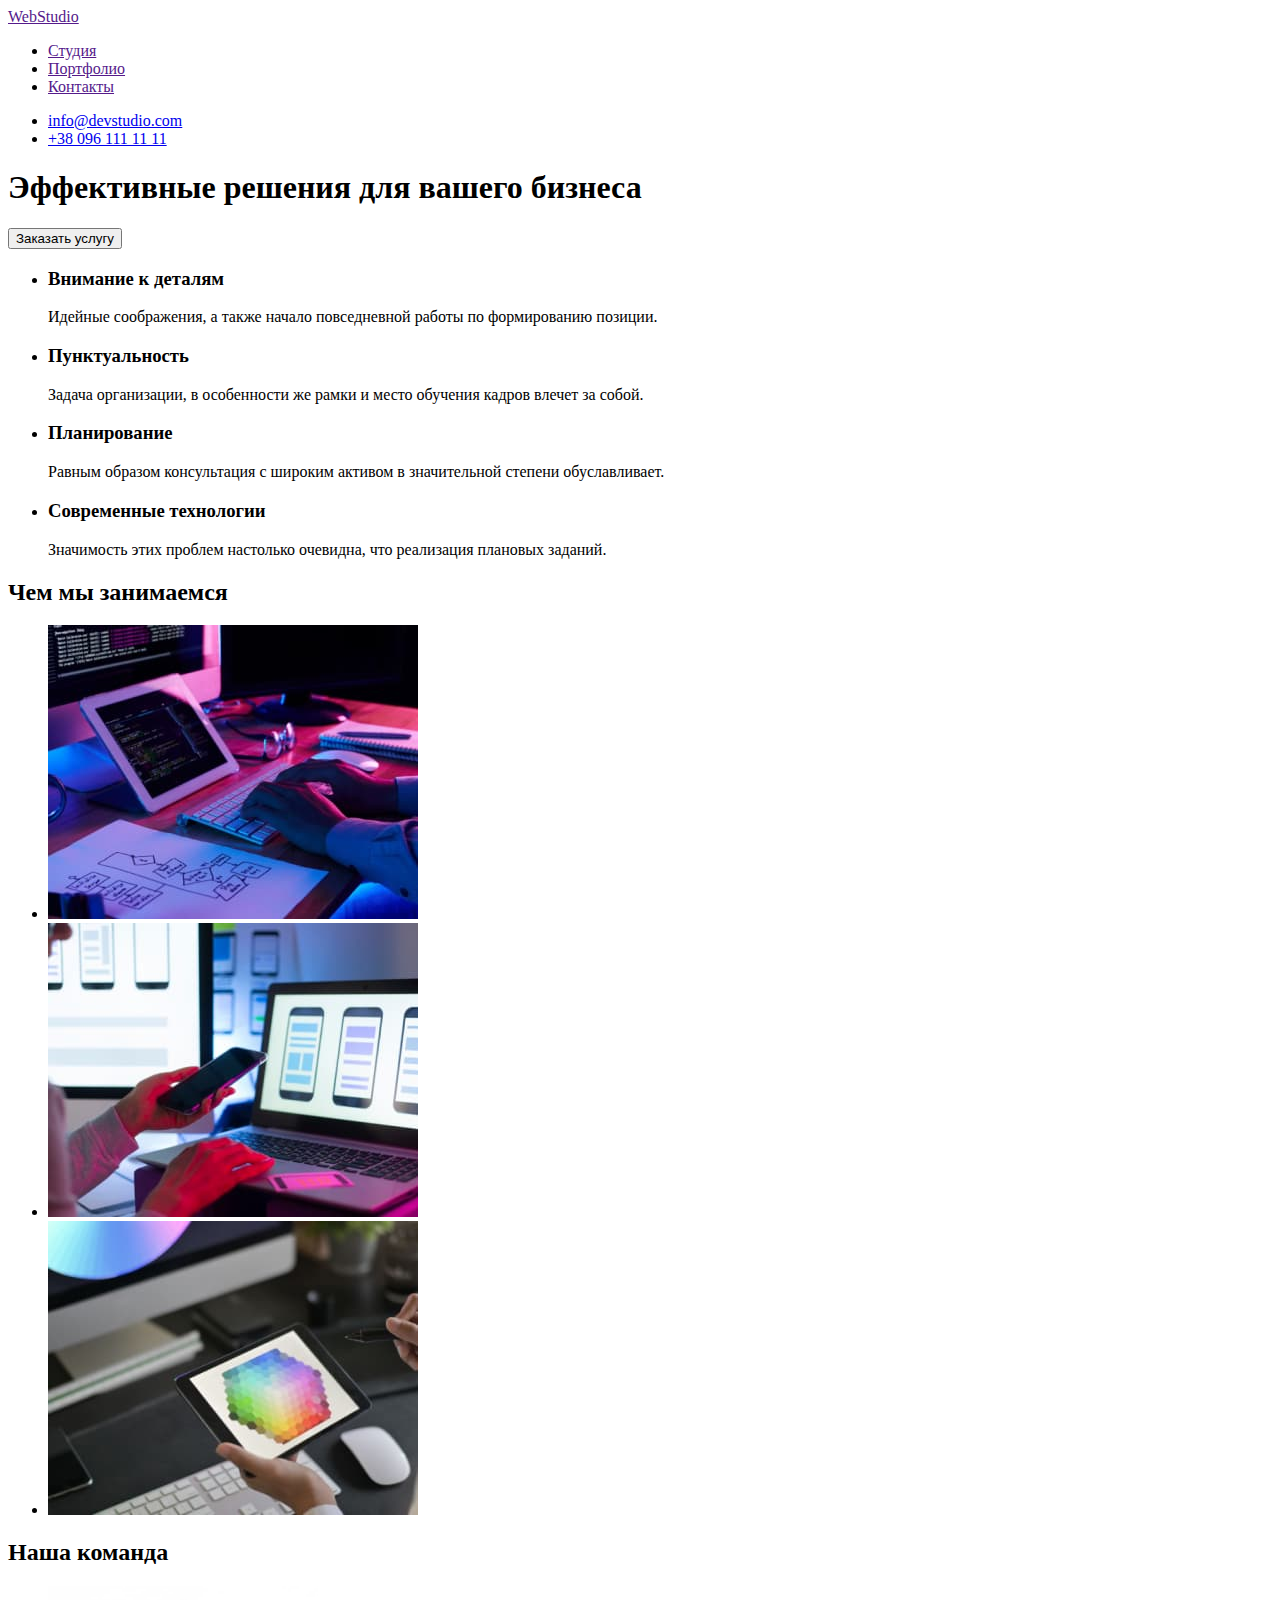
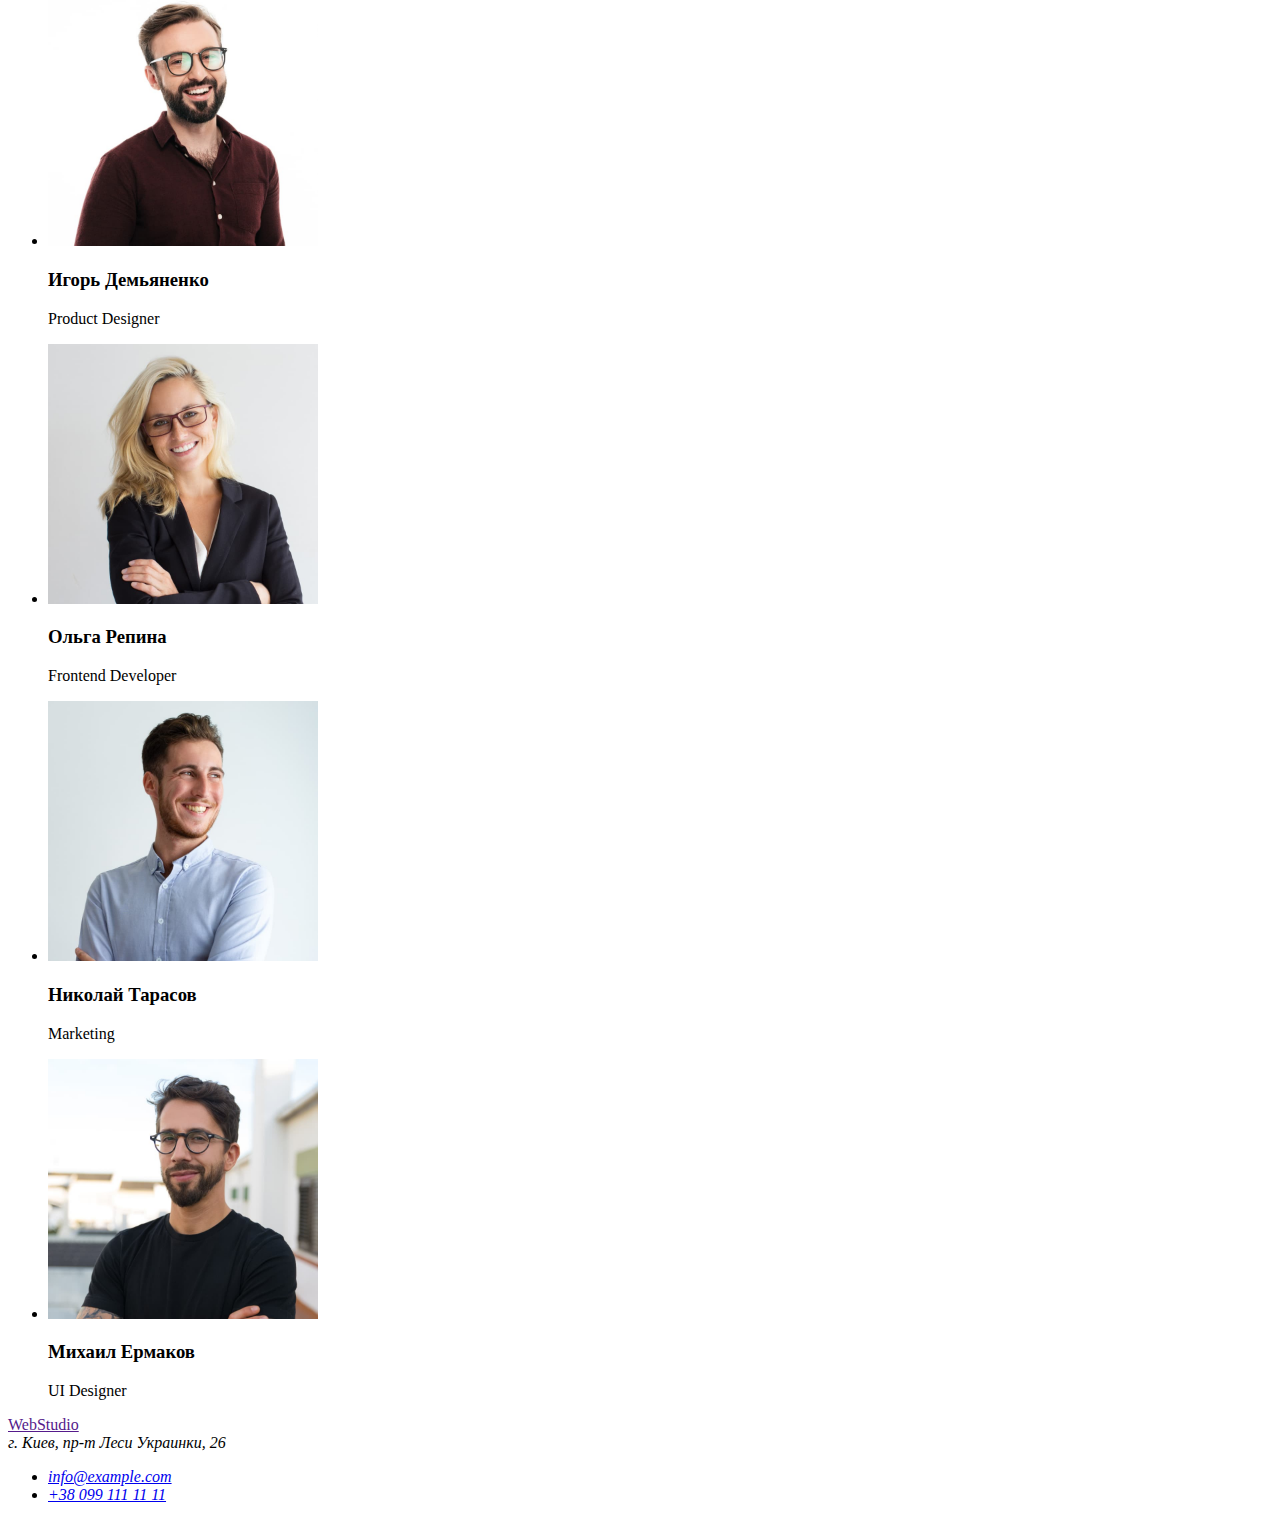
==== index.html @ b6659e94 "Initial commit" ====
<!DOCTYPE html>
<html lang="ru">
  <head>
    <meta charset="UTF-8" />
    <meta http-equiv="X-UA-Compatible" content="IE=edge" />
    <meta name="viewport" content="width=device-width, initial-scale=1.0" />
    <title>Студия</title>
  </head>
  <body>
    <header>
      <nav>
        <a href="">WebStudio</a>
        <ul>
          <li><a href="">Студия</a></li>
          <li><a href="">Портфолио</a></li>
          <li><a href="">Контакты</a></li>
        </ul>
      </nav>
      <ul>
        <li><a href="mailto:info@devstudio.com">info@devstudio.com</a></li>
        <li><a href="tel:+380961111111">+38 096 111 11 11</a></li>
      </ul>
    </header>
    <main>
      <section>
        <h1>Эффективные решения для вашего бизнеса</h1>
        <button type="button">Заказать услугу</button>
      </section>
      <section>
        <h2 hidden>Наши фичи</h2>
        <ul>
          <li>
            <h3>Внимание к деталям</h3>
            <p>Идейные соображения, а также начало повседневной работы по формированию позиции.</p>
          </li>
          <li>
            <h3>Пунктуальность</h3>
            <p>
              Задача организации, в особенности же рамки и место обучения кадров влечет за собой.
            </p>
          </li>
          <li>
            <h3>Планирование</h3>
            <p>
              Равным образом консультация с широким активом в значительной степени обуславливает.
            </p>
          </li>
          <li>
            <h3>Современные технологии</h3>
            <p>Значимость этих проблем настолько очевидна, что реализация плановых заданий.</p>
          </li>
        </ul>
      </section>
      <section>
        <h2>Чем мы занимаемся</h2>
        <ul>
          <li><img src="./images/img-1.jpg" alt="Рабочее место" width="370" height="294" /></li>
          <li>
            <img src="./images/img-2.jpg" alt="Домашнее рабочее место" width="370" height="294" />
          </li>
          <li>
            <img src="./images/img-3.jpg" alt="Удаленное рабочее место" width="370" height="294" />
          </li>
        </ul>
      </section>
      <section>
        <h2>Наша команда</h2>
        <ul>
          <li>
            <img src="./images/img-4.jpg" alt="Фото Игоря" width="270" height="260" />
            <h3>Игорь Демьяненко</h3>
            <p>Product Designer</p>
          </li>
          <li>
            <img src="./images/img-5.jpg" alt="Фото Ольги" width="270" height="260" />
            <h3>Ольга Репина</h3>
            <p>Frontend Developer</p>
          </li>
          <li>
            <img src="./images/img-6.jpg" alt="Фото Николая" width="270" height="260" />
            <h3>Николай Тарасов</h3>
            <p>Marketing</p>
          </li>
          <li>
            <img src="./images/img-7.jpg" alt="Фото Михаила" width="270" height="260" />
            <h3>Михаил Ермаков</h3>
            <p>UI Designer</p>
          </li>
        </ul>
      </section>
    </main>
    <footer>
      <a href="">WebStudio</a>
      <address>
        г. Киев, пр-т Леси Украинки, 26
        <ul>
          <li><a href="mailto:info@example.com">info@example.com</a></li>
          <li><a href="tel:+380991111111">+38 099 111 11 11</a></li>
        </ul>
      </address>
    </footer>
  </body>
</html>
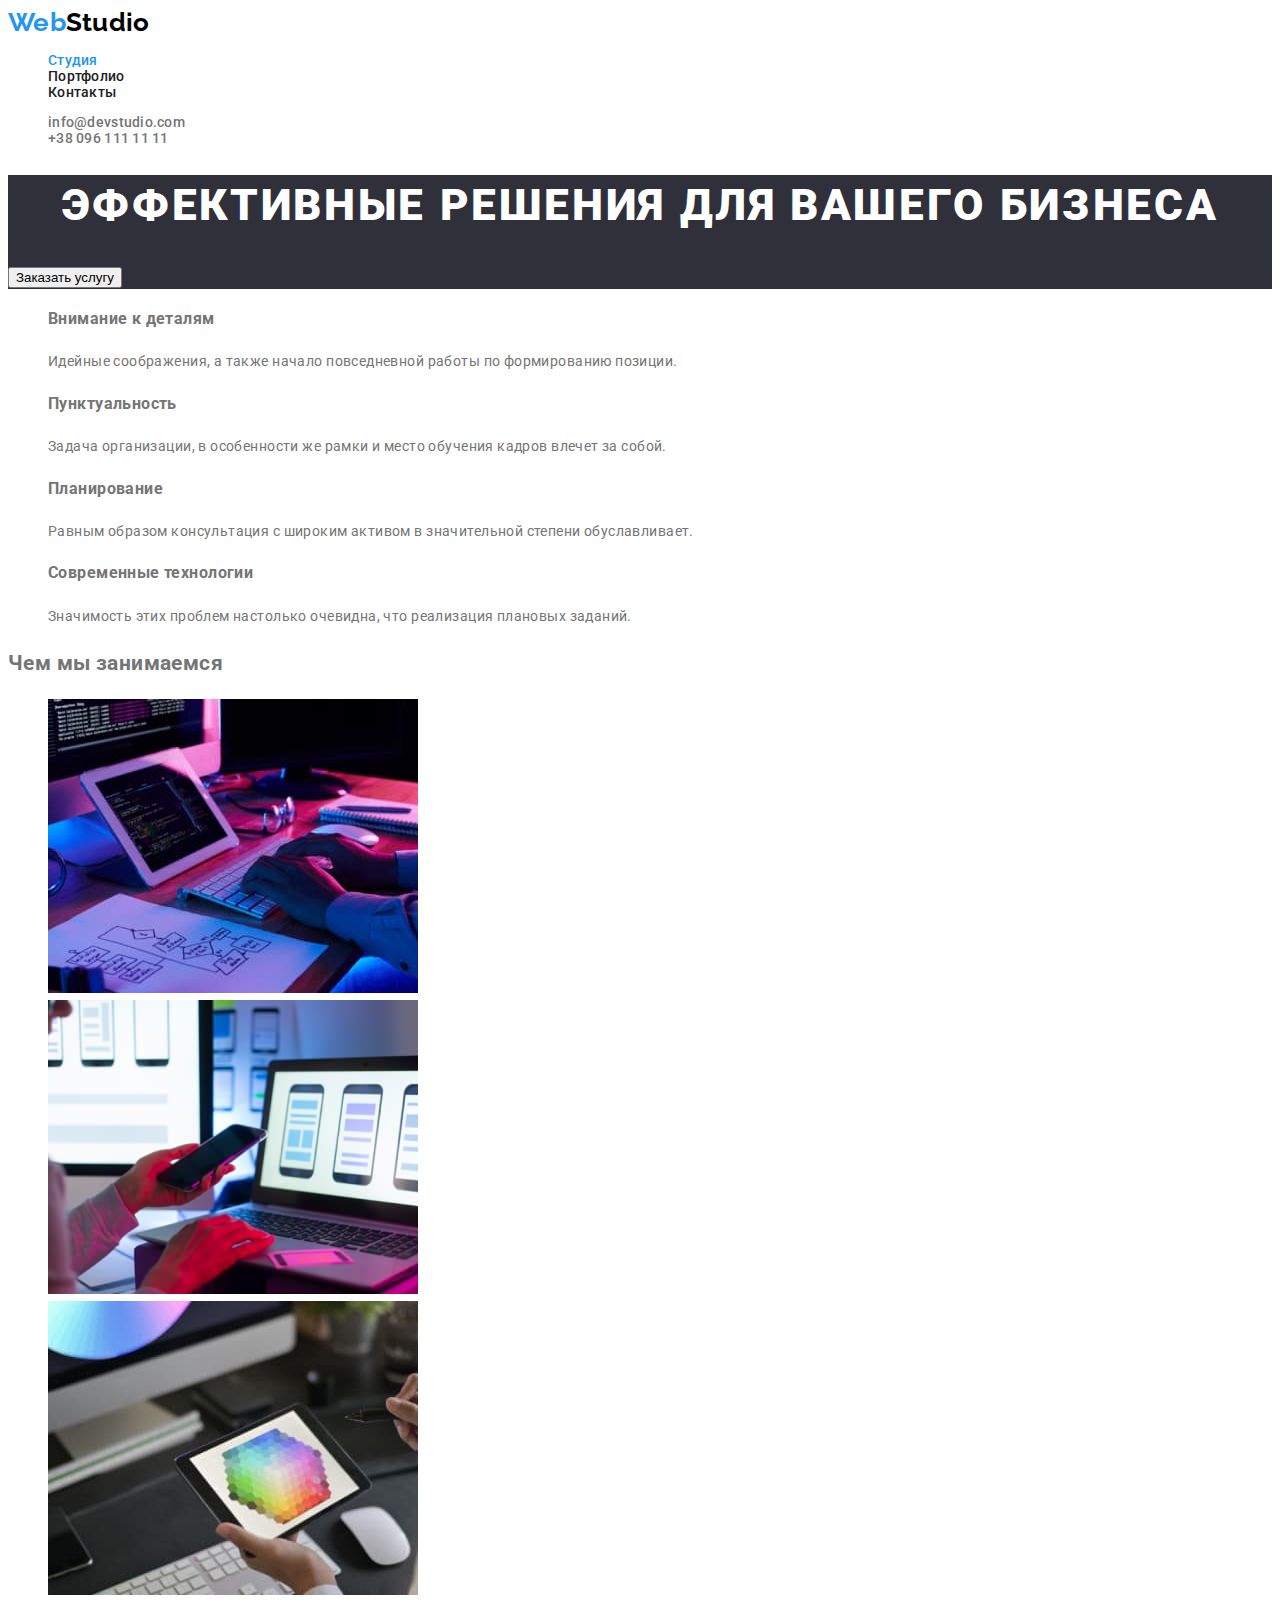
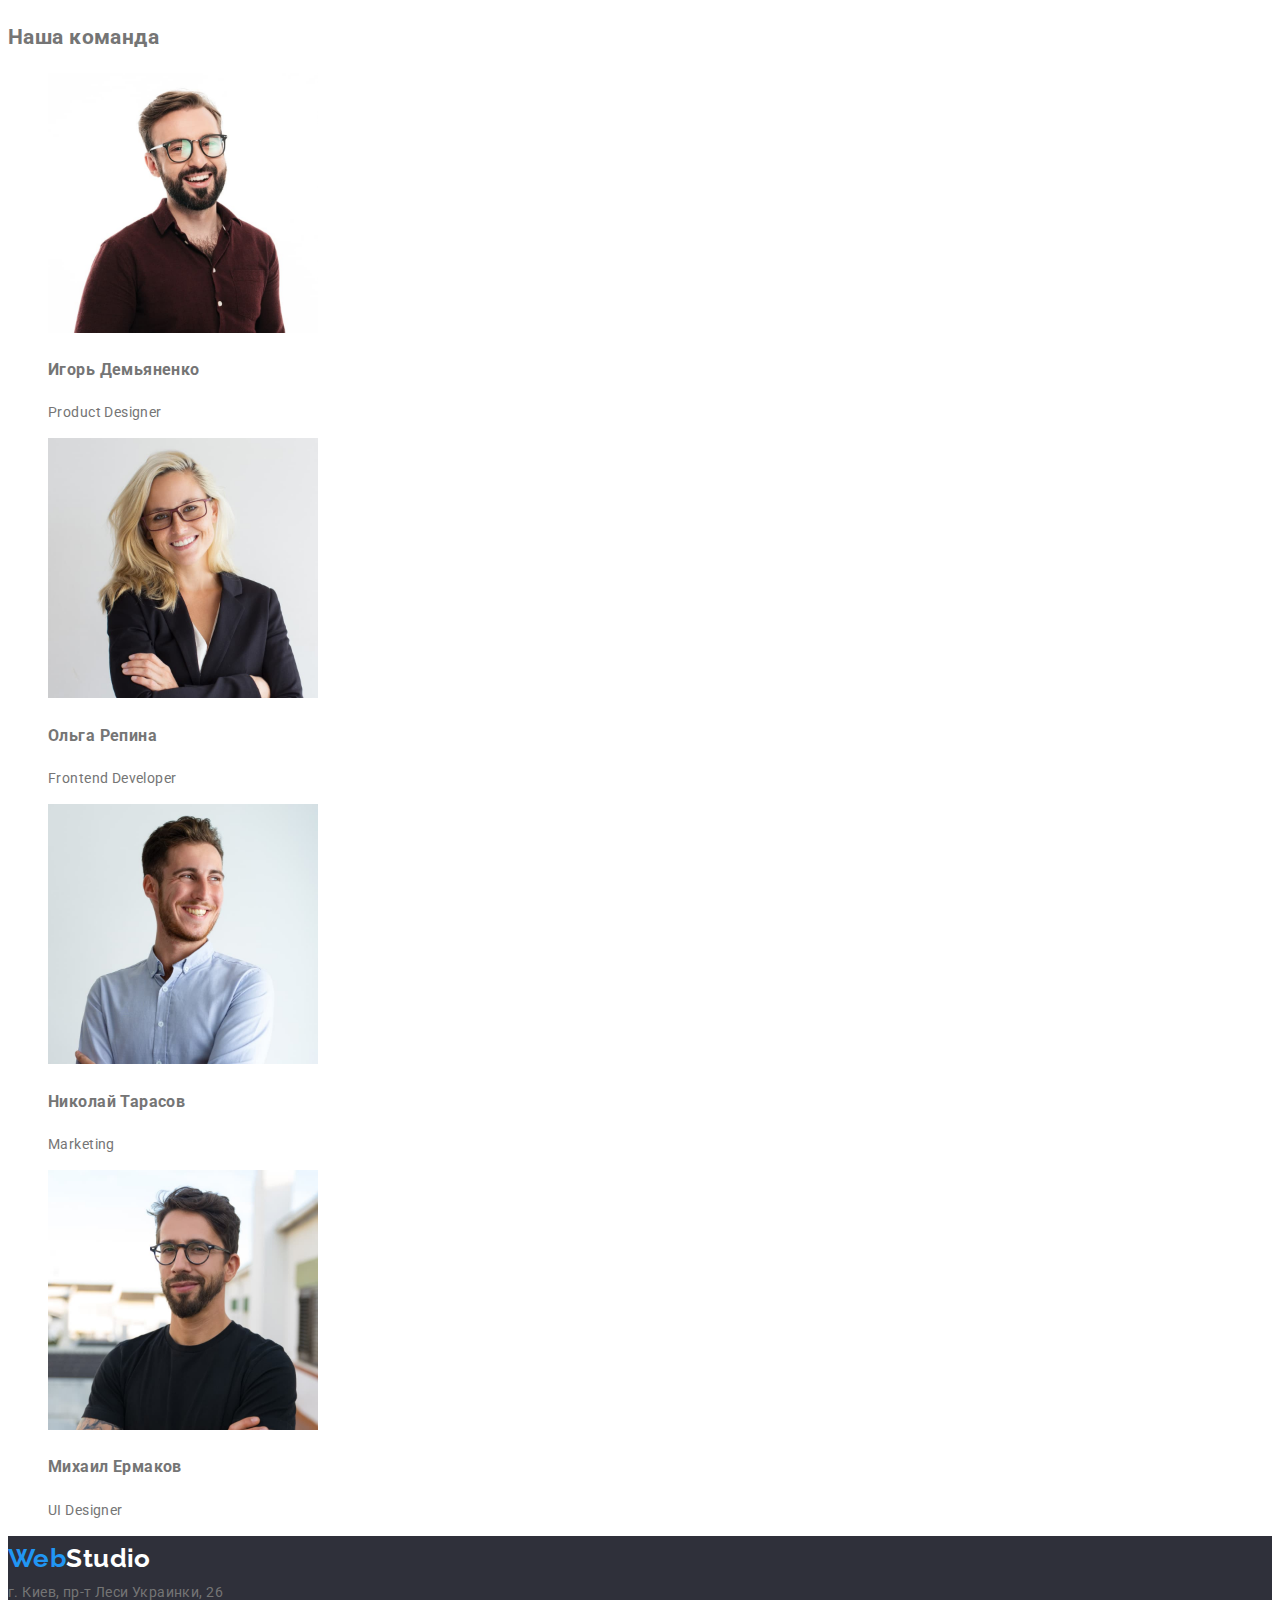
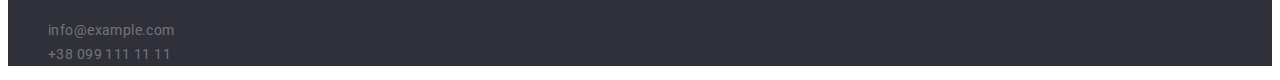
==== commit 654730a0: "Сделал header" ====
--- a/index.html
+++ b/index.html
@@ -5,30 +5,37 @@
     <meta http-equiv="X-UA-Compatible" content="IE=edge" />
     <meta name="viewport" content="width=device-width, initial-scale=1.0" />
     <title>Студия</title>
+    <link rel="preconnect" href="https://fonts.googleapis.com" />
+    <link rel="preconnect" href="https://fonts.gstatic.com" crossorigin />
+    <link
+      href="https://fonts.googleapis.com/css2?family=Raleway:wght@700&family=Roboto:wght@400;500;700;900&display=swap"
+      rel="stylesheet"
+    />
+    <link rel="stylesheet" href="./css/styles.css" />
   </head>
   <body>
-    <header>
+    <header class="header">
       <nav>
-        <a href="">WebStudio</a>
-        <ul>
-          <li><a href="">Студия</a></li>
-          <li><a href="">Портфолио</a></li>
-          <li><a href="">Контакты</a></li>
+        <a class="link logo" href="">Web<span class="logo-dark">Studio</span></a>
+        <ul class="list">
+          <li><a class="link menu menu-current" href="">Студия</a></li>
+          <li><a class="link menu" href="">Портфолио</a></li>
+          <li><a class="link menu" href="">Контакты</a></li>
         </ul>
       </nav>
-      <ul>
-        <li><a href="mailto:info@devstudio.com">info@devstudio.com</a></li>
-        <li><a href="tel:+380961111111">+38 096 111 11 11</a></li>
+      <ul class="list">
+        <li><a class="link contacts" href="mailto:info@devstudio.com">info@devstudio.com</a></li>
+        <li><a class="link contacts" href="tel:+380961111111">+38 096 111 11 11</a></li>
       </ul>
     </header>
     <main>
-      <section>
-        <h1>Эффективные решения для вашего бизнеса</h1>
+      <section class="hero">
+        <h1 class="hero-title">Эффективные решения для вашего бизнеса</h1>
         <button type="button">Заказать услугу</button>
       </section>
       <section>
         <h2 hidden>Наши фичи</h2>
-        <ul>
+        <ul class="list">
           <li>
             <h3>Внимание к деталям</h3>
             <p>Идейные соображения, а также начало повседневной работы по формированию позиции.</p>
@@ -53,7 +60,7 @@
       </section>
       <section>
         <h2>Чем мы занимаемся</h2>
-        <ul>
+        <ul class="list">
           <li><img src="./images/img-1.jpg" alt="Рабочее место" width="370" height="294" /></li>
           <li>
             <img src="./images/img-2.jpg" alt="Домашнее рабочее место" width="370" height="294" />
@@ -65,7 +72,7 @@
       </section>
       <section>
         <h2>Наша команда</h2>
-        <ul>
+        <ul class="list">
           <li>
             <img src="./images/img-4.jpg" alt="Фото Игоря" width="270" height="260" />
             <h3>Игорь Демьяненко</h3>
@@ -89,13 +96,13 @@
         </ul>
       </section>
     </main>
-    <footer>
-      <a href="">WebStudio</a>
-      <address>
+    <footer class="footer">
+      <a class="link logo" href="">Web<span class="logo-light">Studio</span></a>
+      <address class="address">
         г. Киев, пр-т Леси Украинки, 26
-        <ul>
-          <li><a href="mailto:info@example.com">info@example.com</a></li>
-          <li><a href="tel:+380991111111">+38 099 111 11 11</a></li>
+        <ul class="list">
+          <li><a class="link" href="mailto:info@example.com">info@example.com</a></li>
+          <li><a class="link" href="tel:+380991111111">+38 099 111 11 11</a></li>
         </ul>
       </address>
     </footer>
--- a/css/styles.css
+++ b/css/styles.css
@@ -0,0 +1,93 @@
+:root {
+    /* fonts */
+    --main-font: 'Roboto', sans-serif;
+    --secondary-font: 'Raleway', sans-serif;
+
+    /* text colors */
+    --main-txt-cl: #757575;
+    --accent-txt-cl: #2196F3;
+    --dark-txt-cl: #212121;
+    --light-txt-cl: #FFFFFF;
+    --light-link-cl: rgba(255, 255, 255, 0.6);
+
+    /* bg colors */
+    /* --main-bg-cl: #E5E5E5; */
+    --dark-bg-cl: #2F303A;
+    --light-bg-cl: #FFFFFF;
+    --command-bg-cl: #F5F4FA;
+}
+
+body {
+    font-family: var(--main-font);
+    font-weight: 400;
+    font-size: 14px;
+    line-height: calc(24 / 14);
+    letter-spacing: 0.03em;
+    color: var(--main-txt-cl);
+    background-color: var(--light-bg-cl);
+}
+
+/* reset styles */
+.link {
+    text-decoration: none;
+    color: currentColor;
+}
+.list {
+    list-style: none;
+}
+.address {
+    font-style: inherit;
+}
+
+/* logo */
+.logo {
+    font-family: 'Raleway';
+    font-weight: 700;
+    font-size: 26px;
+    line-height: calc(31 / 26) 31px;
+    color: var(--accent-txt-cl);
+}
+.logo-dark {
+    color: #000000;
+}
+.logo-light {
+    color: #FFFFFFFF;
+}
+
+/* header */
+.header {
+    background-color: var(--light-bg-cl);
+    font-weight: 500;
+    font-size: 14px;
+    line-height: calc(16 / 14);
+    letter-spacing: 0.02em;
+}
+.menu {
+    color: var(--dark-txt-cl);
+}
+.menu-current,
+.menu:hover, 
+.menu:focus,
+.contacts:hover,
+.contacts:focus {
+    color: var(--accent-txt-cl);
+}
+
+/* section hero */
+.hero {
+    background-color: var(--dark-bg-cl);
+}
+.hero-title {
+    font-weight: 900;
+    font-size: 44px;
+    line-height: calc(60 / 44);
+    text-align: center;
+    letter-spacing: 0.06em;
+    text-transform: uppercase;
+    color: var(--light-txt-cl);
+}
+
+/* footer */
+.footer {
+    background-color: var(--dark-bg-cl);
+}
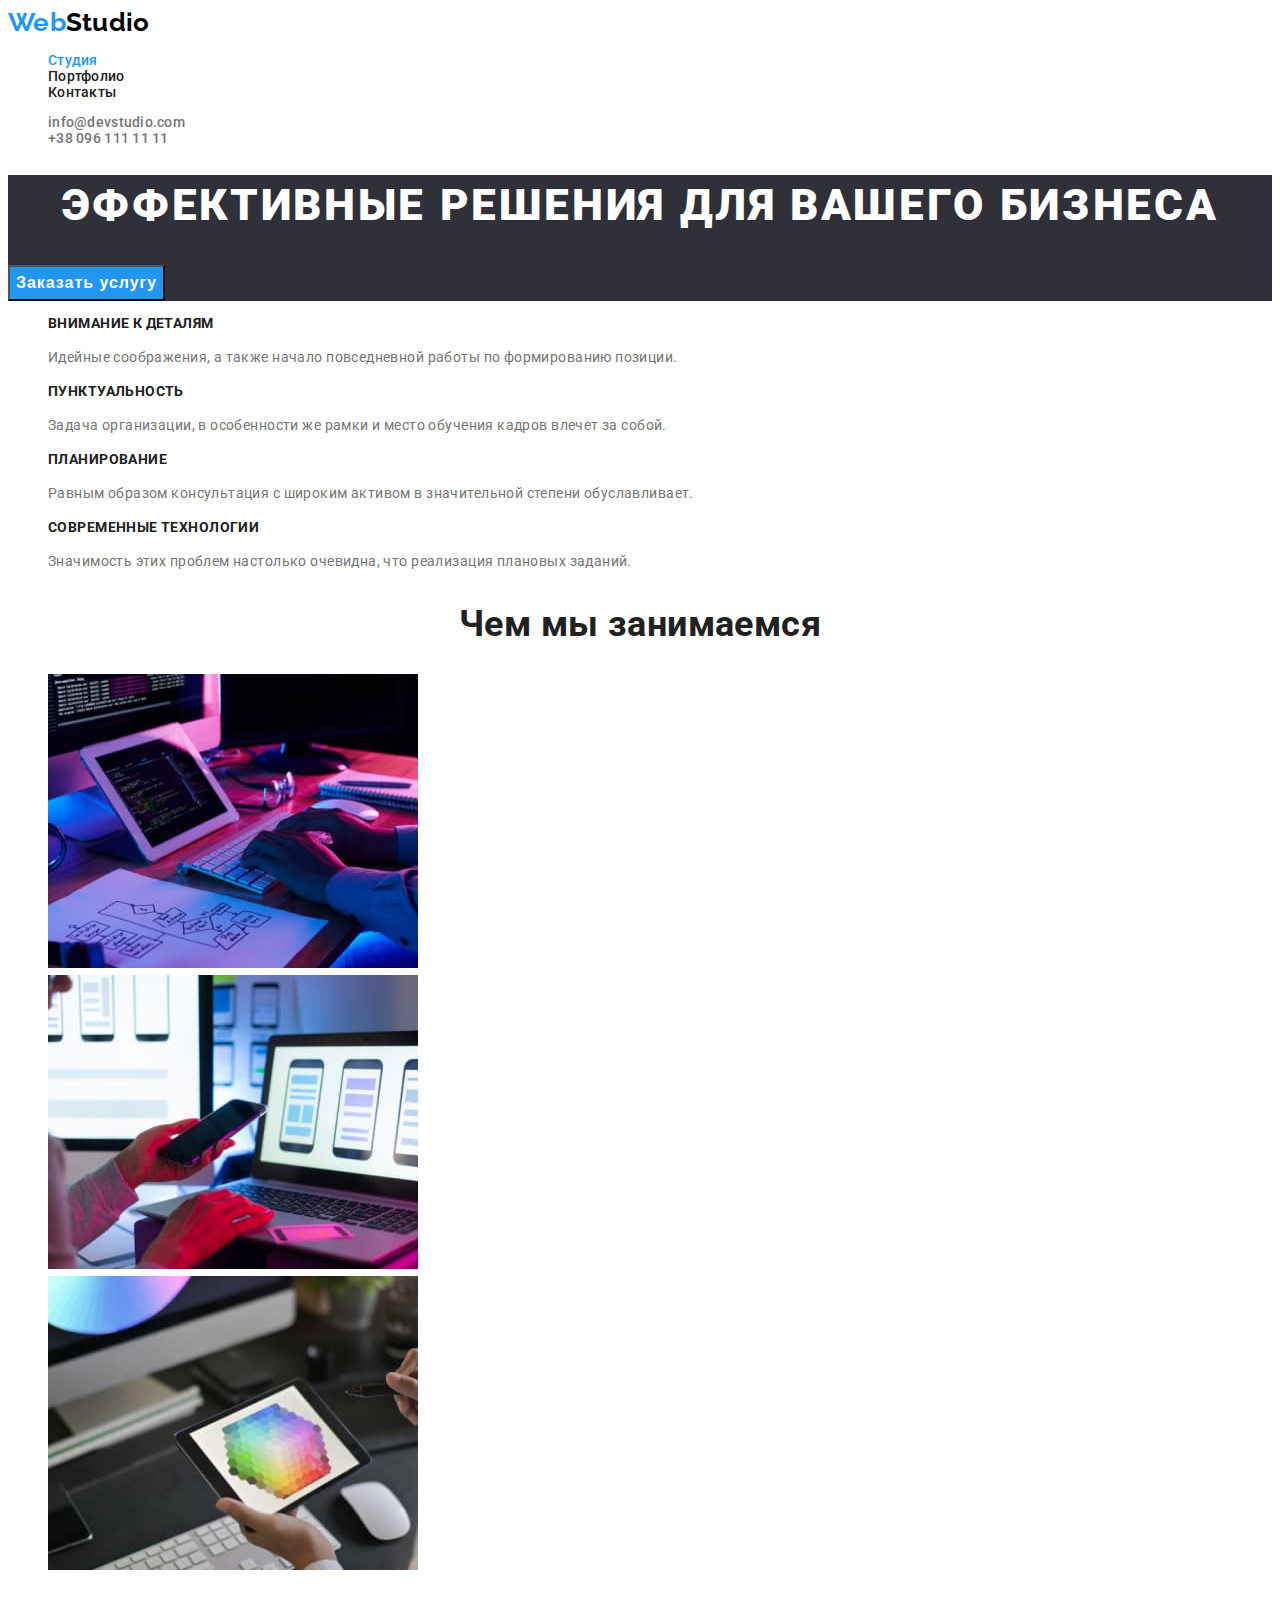
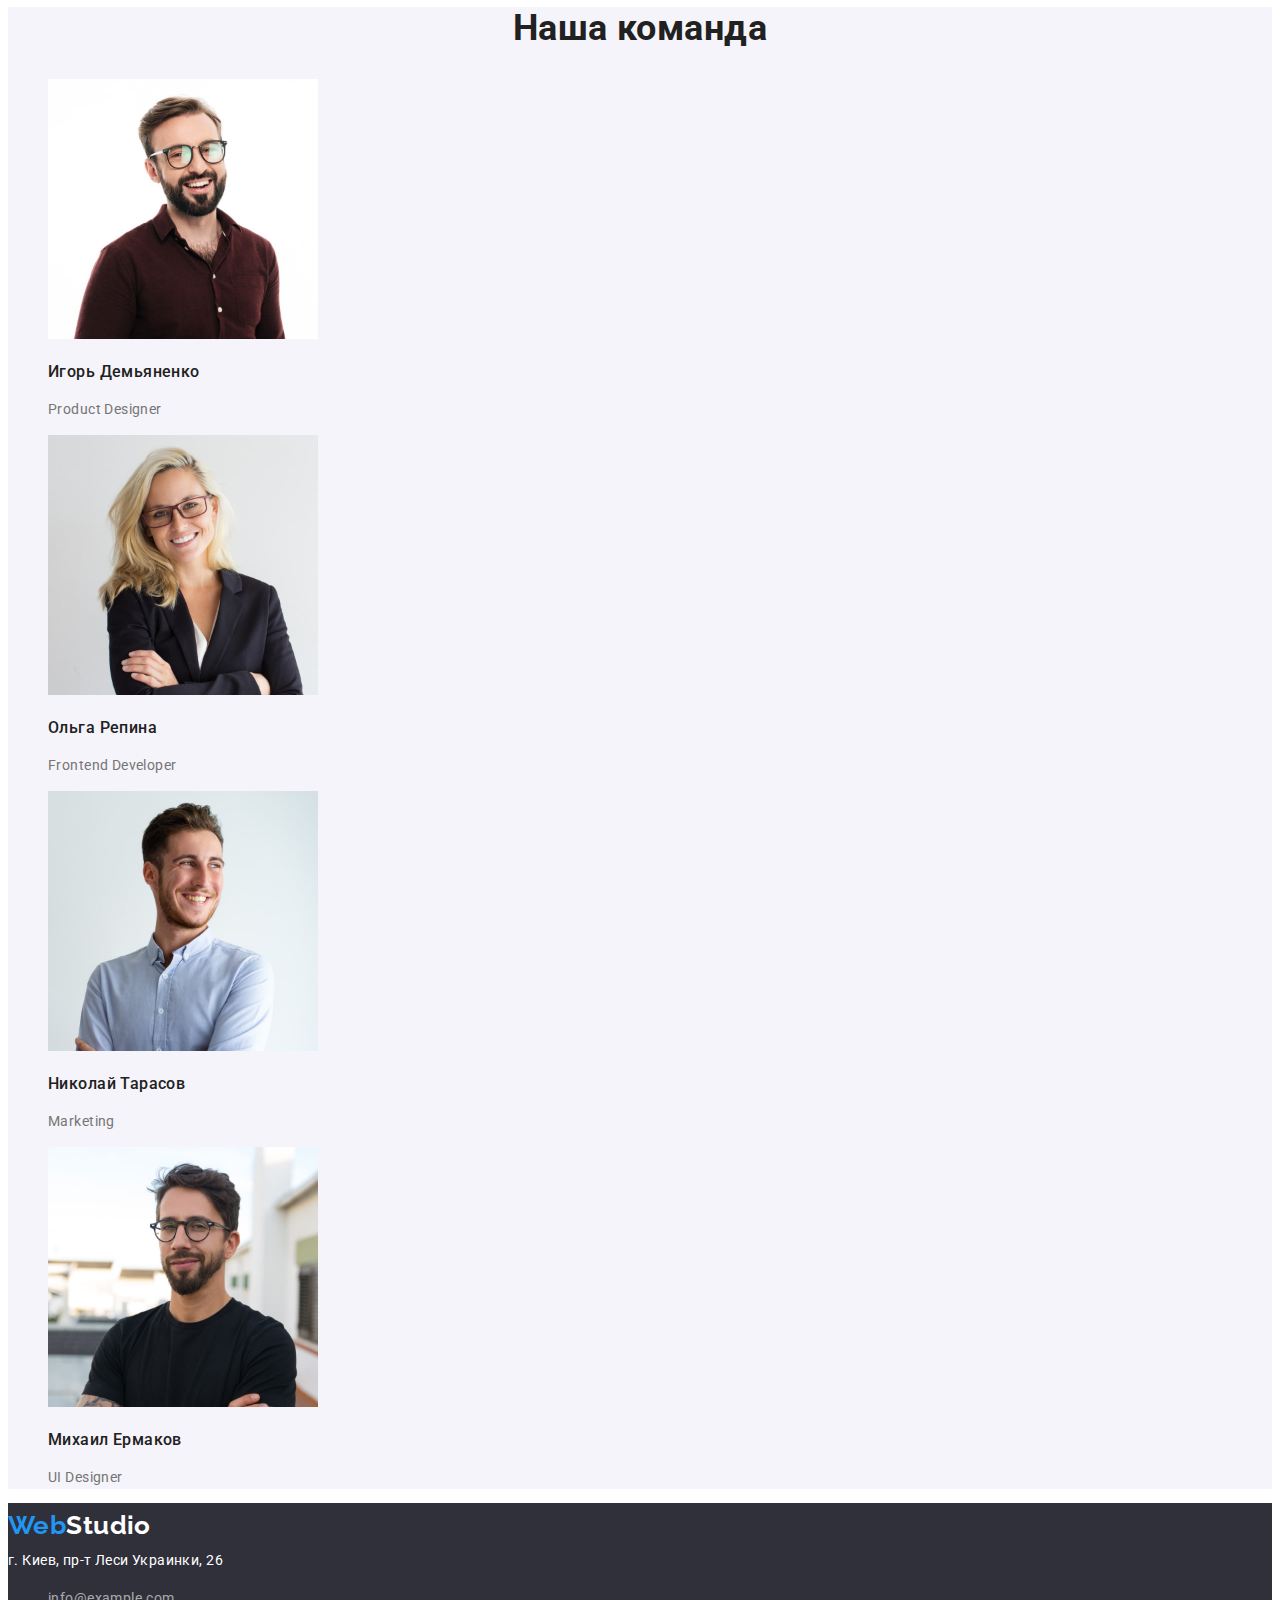
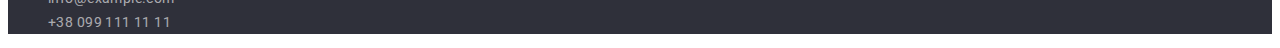
==== commit d1188aac: "Final index.html" ====
--- a/index.html
+++ b/index.html
@@ -18,8 +18,8 @@
       <nav>
         <a class="link logo" href="">Web<span class="logo-dark">Studio</span></a>
         <ul class="list">
-          <li><a class="link menu menu-current" href="">Студия</a></li>
-          <li><a class="link menu" href="">Портфолио</a></li>
+          <li><a class="link menu menu-current" href="./index.html">Студия</a></li>
+          <li><a class="link menu" href="./portfolio.html">Портфолио</a></li>
           <li><a class="link menu" href="">Контакты</a></li>
         </ul>
       </nav>
@@ -31,35 +31,35 @@
     <main>
       <section class="hero">
         <h1 class="hero-title">Эффективные решения для вашего бизнеса</h1>
-        <button type="button">Заказать услугу</button>
+        <button class="hero-btn" type="button">Заказать услугу</button>
       </section>
       <section>
-        <h2 hidden>Наши фичи</h2>
+        <h2 class="section-title" hidden>Наши фичи</h2>
         <ul class="list">
           <li>
-            <h3>Внимание к деталям</h3>
+            <h3 class="feature-header">Внимание к деталям</h3>
             <p>Идейные соображения, а также начало повседневной работы по формированию позиции.</p>
           </li>
           <li>
-            <h3>Пунктуальность</h3>
+            <h3 class="feature-header">Пунктуальность</h3>
             <p>
               Задача организации, в особенности же рамки и место обучения кадров влечет за собой.
             </p>
           </li>
           <li>
-            <h3>Планирование</h3>
+            <h3 class="feature-header">Планирование</h3>
             <p>
               Равным образом консультация с широким активом в значительной степени обуславливает.
             </p>
           </li>
           <li>
-            <h3>Современные технологии</h3>
+            <h3 class="feature-header">Современные технологии</h3>
             <p>Значимость этих проблем настолько очевидна, что реализация плановых заданий.</p>
           </li>
         </ul>
       </section>
       <section>
-        <h2>Чем мы занимаемся</h2>
+        <h2 class="section-title">Чем мы занимаемся</h2>
         <ul class="list">
           <li><img src="./images/img-1.jpg" alt="Рабочее место" width="370" height="294" /></li>
           <li>
@@ -70,27 +70,27 @@
           </li>
         </ul>
       </section>
-      <section>
-        <h2>Наша команда</h2>
+      <section class="command">
+        <h2 class="section-title">Наша команда</h2>
         <ul class="list">
           <li>
             <img src="./images/img-4.jpg" alt="Фото Игоря" width="270" height="260" />
-            <h3>Игорь Демьяненко</h3>
+            <h3 class="command-header">Игорь Демьяненко</h3>
             <p>Product Designer</p>
           </li>
           <li>
             <img src="./images/img-5.jpg" alt="Фото Ольги" width="270" height="260" />
-            <h3>Ольга Репина</h3>
+            <h3 class="command-header">Ольга Репина</h3>
             <p>Frontend Developer</p>
           </li>
           <li>
             <img src="./images/img-6.jpg" alt="Фото Николая" width="270" height="260" />
-            <h3>Николай Тарасов</h3>
+            <h3 class="command-header">Николай Тарасов</h3>
             <p>Marketing</p>
           </li>
           <li>
             <img src="./images/img-7.jpg" alt="Фото Михаила" width="270" height="260" />
-            <h3>Михаил Ермаков</h3>
+            <h3 class="command-header">Михаил Ермаков</h3>
             <p>UI Designer</p>
           </li>
         </ul>
@@ -101,8 +101,10 @@
       <address class="address">
         г. Киев, пр-т Леси Украинки, 26
         <ul class="list">
-          <li><a class="link" href="mailto:info@example.com">info@example.com</a></li>
-          <li><a class="link" href="tel:+380991111111">+38 099 111 11 11</a></li>
+          <li>
+            <a class="link footer-contacts" href="mailto:info@example.com">info@example.com</a>
+          </li>
+          <li><a class="link footer-contacts" href="tel:+380991111111">+38 099 111 11 11</a></li>
         </ul>
       </address>
     </footer>
--- a/css/styles.css
+++ b/css/styles.css
@@ -1,93 +1,134 @@
 :root {
-    /* fonts */
-    --main-font: 'Roboto', sans-serif;
-    --secondary-font: 'Raleway', sans-serif;
+  /* fonts */
+  --main-font: 'Roboto', sans-serif;
+  --secondary-font: 'Raleway', sans-serif;
 
-    /* text colors */
-    --main-txt-cl: #757575;
-    --accent-txt-cl: #2196F3;
-    --dark-txt-cl: #212121;
-    --light-txt-cl: #FFFFFF;
-    --light-link-cl: rgba(255, 255, 255, 0.6);
+  /* text colors */
+  --main-txt-cl: #757575;
+  --accent-txt-cl: #2196f3;
+  --dark-txt-cl: #212121;
+  --light-txt-cl: #ffffff;
+  --light-link-cl: rgba(255, 255, 255, 0.6);
 
-    /* bg colors */
-    /* --main-bg-cl: #E5E5E5; */
-    --dark-bg-cl: #2F303A;
-    --light-bg-cl: #FFFFFF;
-    --command-bg-cl: #F5F4FA;
+  /* bg colors */
+  /* --main-bg-cl: #E5E5E5; */
+  --dark-bg-cl: #2f303a;
+  --light-bg-cl: #ffffff;
+  --command-bg-cl: #f5f4fa;
 }
 
 body {
-    font-family: var(--main-font);
-    font-weight: 400;
-    font-size: 14px;
-    line-height: calc(24 / 14);
-    letter-spacing: 0.03em;
-    color: var(--main-txt-cl);
-    background-color: var(--light-bg-cl);
+  font-family: var(--main-font);
+  font-weight: 400;
+  font-size: 14px;
+  line-height: calc(24 / 14);
+  letter-spacing: 0.03em;
+  color: var(--main-txt-cl);
+  background-color: var(--light-bg-cl);
 }
 
 /* reset styles */
 .link {
-    text-decoration: none;
-    color: currentColor;
+  text-decoration: none;
+  color: currentColor;
 }
 .list {
-    list-style: none;
+  list-style: none;
 }
 .address {
-    font-style: inherit;
+  font-style: inherit;
+  color: var(--light-txt-cl);
 }
 
 /* logo */
 .logo {
-    font-family: 'Raleway';
-    font-weight: 700;
-    font-size: 26px;
-    line-height: calc(31 / 26) 31px;
-    color: var(--accent-txt-cl);
+  font-family: var(--secondary-font);
+  font-weight: 700;
+  font-size: 26px;
+  line-height: calc(31 / 26) 31px;
+  color: var(--accent-txt-cl);
 }
 .logo-dark {
-    color: #000000;
+  color: #000000;
 }
 .logo-light {
-    color: #FFFFFFFF;
+  color: #ffffffff;
 }
 
 /* header */
 .header {
-    background-color: var(--light-bg-cl);
-    font-weight: 500;
-    font-size: 14px;
-    line-height: calc(16 / 14);
-    letter-spacing: 0.02em;
+  font-weight: 500;
+  font-size: 14px;
+  line-height: calc(16 / 14);
+  letter-spacing: 0.02em;
 }
 .menu {
-    color: var(--dark-txt-cl);
+  color: var(--dark-txt-cl);
 }
 .menu-current,
-.menu:hover, 
+.menu:hover,
 .menu:focus,
 .contacts:hover,
 .contacts:focus {
-    color: var(--accent-txt-cl);
+  color: var(--accent-txt-cl);
 }
 
 /* section hero */
 .hero {
-    background-color: var(--dark-bg-cl);
+  background-color: var(--dark-bg-cl);
 }
 .hero-title {
-    font-weight: 900;
-    font-size: 44px;
-    line-height: calc(60 / 44);
-    text-align: center;
-    letter-spacing: 0.06em;
-    text-transform: uppercase;
-    color: var(--light-txt-cl);
+  font-weight: 900;
+  font-size: 44px;
+  line-height: calc(60 / 44);
+  text-align: center;
+  letter-spacing: 0.06em;
+  text-transform: uppercase;
+  color: var(--light-txt-cl);
+}
+.hero-btn {
+  cursor: pointer;
+  font-weight: 700;
+  font-size: 16px;
+  line-height: calc(30 / 16);
+  letter-spacing: 0.06em;
+  color: var(--light-txt-cl);
+  background-color: var(--accent-txt-cl);
+}
+.hero-btn:hover,
+.hero-btn:focus {
+  background-color: #188ce8;
+}
+
+/* headers */
+.section-title {
+  font-weight: 700;
+  font-size: 36px;
+  line-height: calc(42 / 36);
+  text-align: center;
+  color: var(--dark-txt-cl);
+}
+.feature-header {
+  font-weight: 700;
+  font-size: 14px;
+  line-height: calc(16 / 14);
+  text-transform: uppercase;
+  color: var(--dark-txt-cl);
+}
+.command {
+  background-color: var(--command-bg-cl);
+}
+.command-header {
+  font-weight: 500;
+  font-size: 16px;
+  line-height: calc(19 / 16);
+  color: var(--dark-txt-cl);
 }
 
 /* footer */
 .footer {
-    background-color: var(--dark-bg-cl);
+  background-color: var(--dark-bg-cl);
 }
+.footer-contacts {
+  color: var(--light-link-cl);
+}
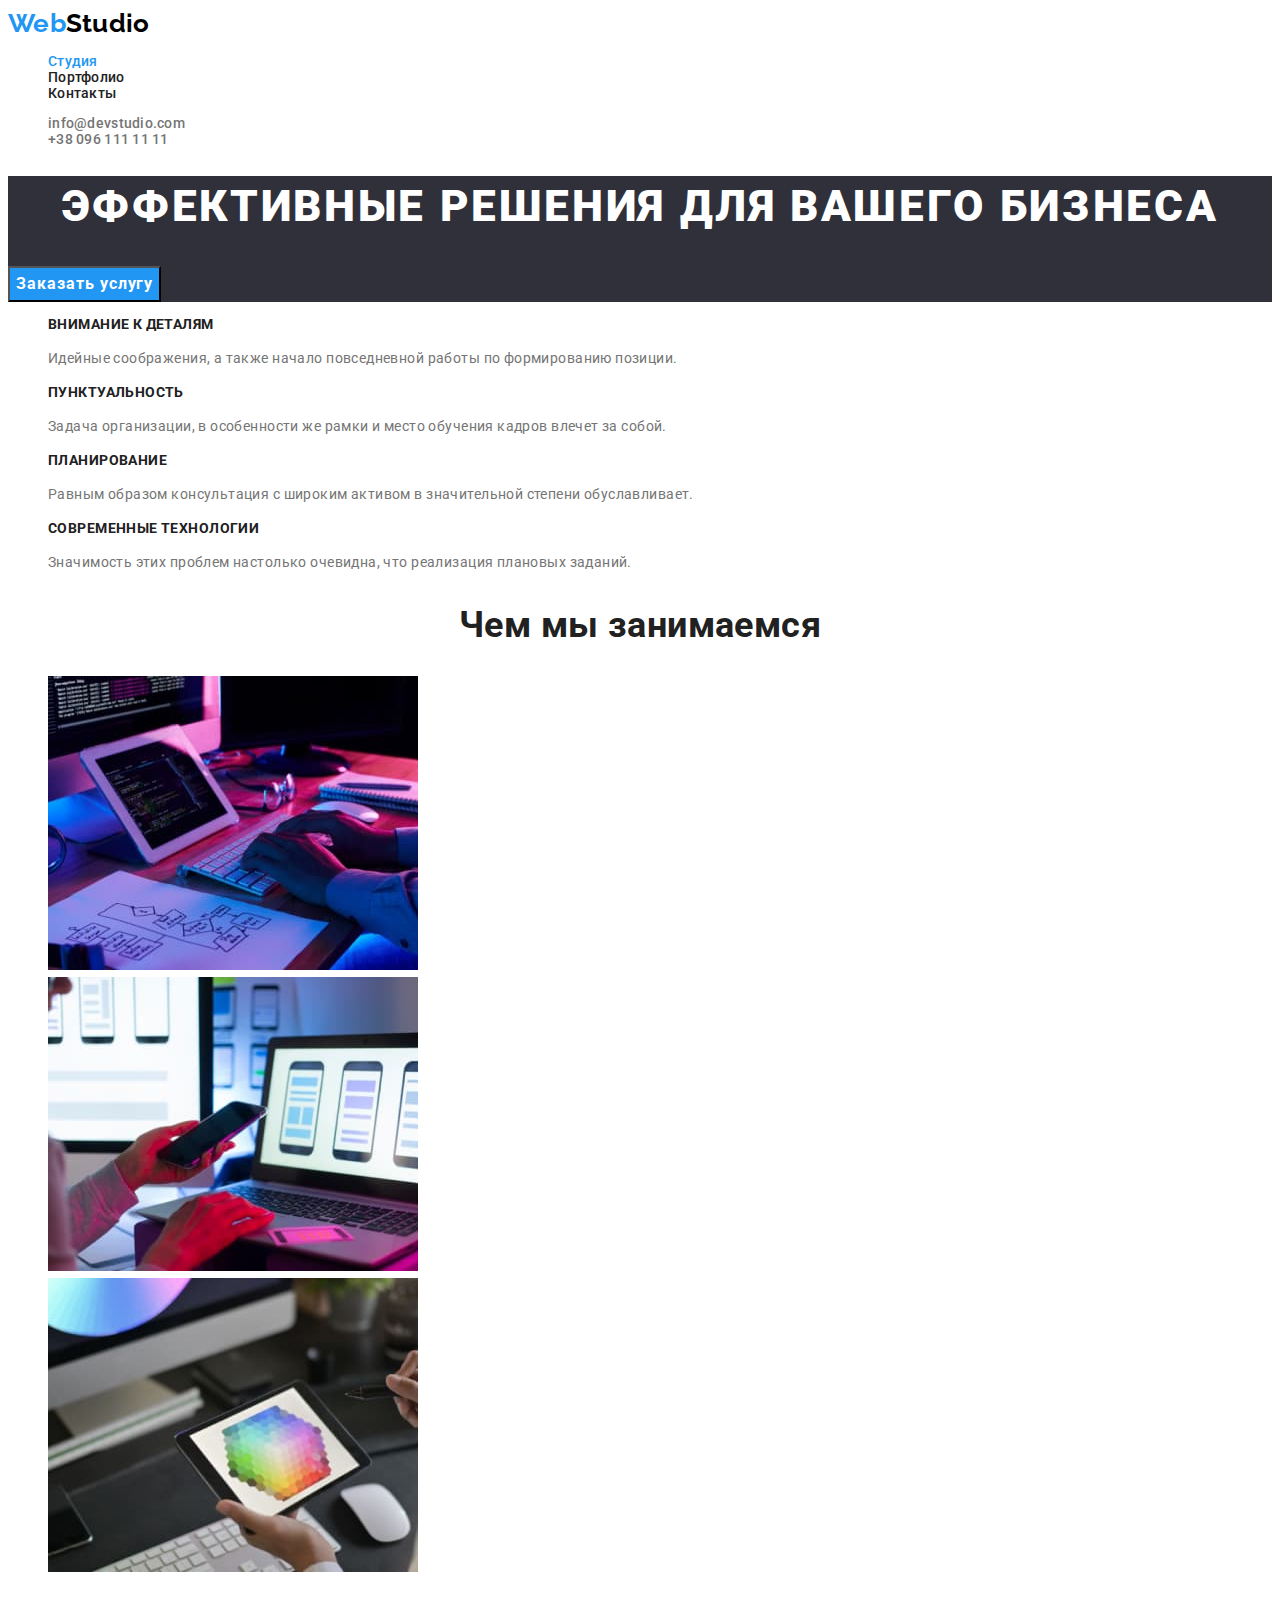
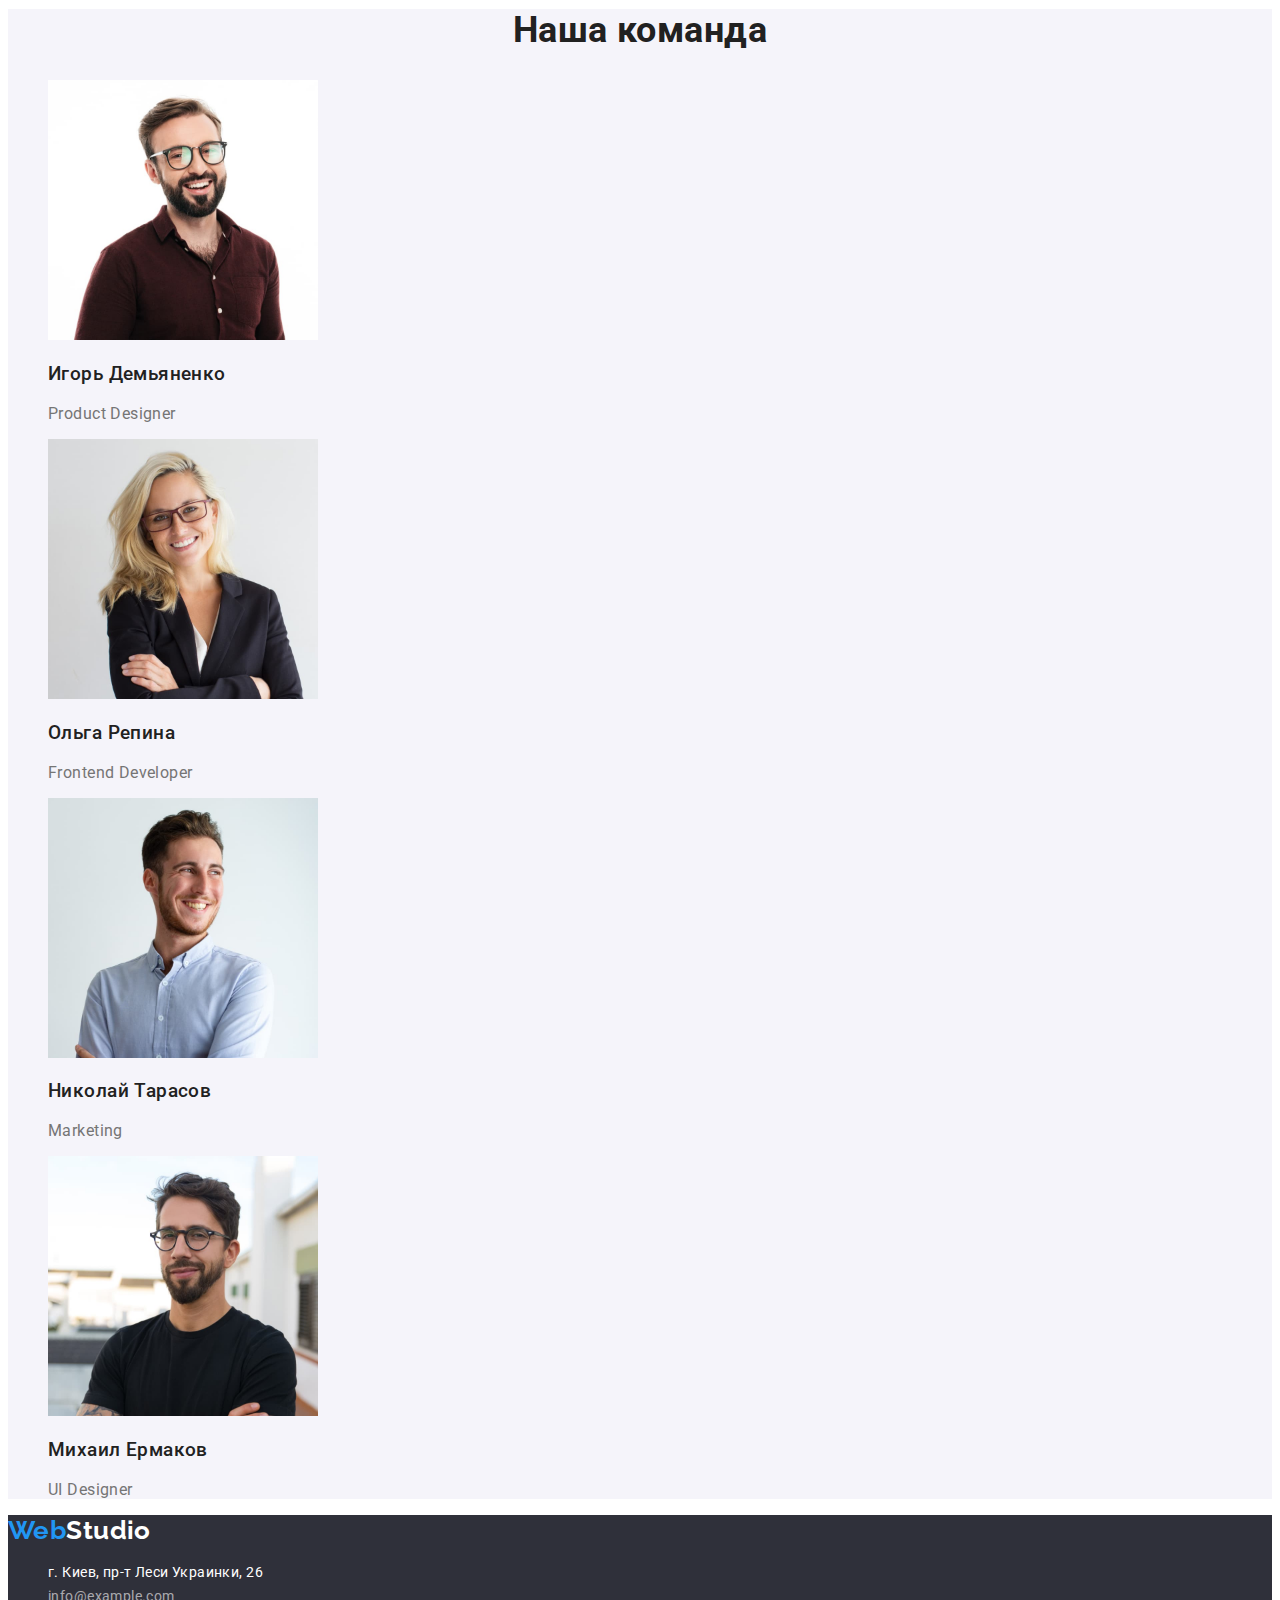
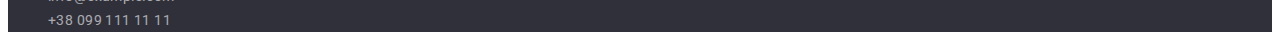
==== commit 292e5707: "Доработка зауважень" ====
--- a/index.html
+++ b/index.html
@@ -99,8 +99,16 @@
     <footer class="footer">
       <a class="link logo" href="">Web<span class="logo-light">Studio</span></a>
       <address class="address">
-        г. Киев, пр-т Леси Украинки, 26
         <ul class="list">
+          <li>
+            <a
+              class="link"
+              target="_blank"
+              rel="noreferrer noopener"
+              href="https://goo.gl/maps/E3EWjs6yxvtWVMRo9"
+              >г. Киев, пр-т Леси Украинки, 26</a
+            >
+          </li>
           <li>
             <a class="link footer-contacts" href="mailto:info@example.com">info@example.com</a>
           </li>
--- a/css/styles.css
+++ b/css/styles.css
@@ -19,12 +19,10 @@
 
 body {
   font-family: var(--main-font);
-  font-weight: 400;
   font-size: 14px;
   line-height: calc(24 / 14);
   letter-spacing: 0.03em;
   color: var(--main-txt-cl);
-  background-color: var(--light-bg-cl);
 }
 
 /* reset styles */
@@ -45,7 +43,7 @@
   font-family: var(--secondary-font);
   font-weight: 700;
   font-size: 26px;
-  line-height: calc(31 / 26) 31px;
+  line-height: calc(31 / 26);
   color: var(--accent-txt-cl);
 }
 .logo-dark {
@@ -58,7 +56,6 @@
 /* header */
 .header {
   font-weight: 500;
-  font-size: 14px;
   line-height: calc(16 / 14);
   letter-spacing: 0.02em;
 }
@@ -88,6 +85,7 @@
 }
 .hero-btn {
   cursor: pointer;
+  font-family: inherit;
   font-weight: 700;
   font-size: 16px;
   line-height: calc(30 / 16);
@@ -117,11 +115,11 @@
 }
 .command {
   background-color: var(--command-bg-cl);
+  font-size: 16px;
+  line-height: calc(19 / 16);
 }
 .command-header {
   font-weight: 500;
-  font-size: 16px;
-  line-height: calc(19 / 16);
   color: var(--dark-txt-cl);
 }
 
@@ -132,3 +130,31 @@
 .footer-contacts {
   color: var(--light-link-cl);
 }
+
+/* portfolio */
+.filter-btn {
+  cursor: pointer;
+  font-family: inherit;
+  font-weight: 500;
+  font-size: 16px;
+  line-height: calc(26 / 16);
+  color: var(--dark-txt-cl);
+  background-color: var(--command-bg-cl);
+}
+.filter-btn-current,
+.filter-btn:hover,
+.filter-btn:focus {
+  color: var(--light-txt-cl);
+  background-color: var(--accent-txt-cl);
+}
+.portfolio-header {
+  font-weight: 700;
+  font-size: 18px;
+  line-height: calc(36 / 18);
+  letter-spacing: 0.06em;
+  color: var(--dark-txt-cl);
+}
+.portfolio-type {
+  font-size: 16px;
+  line-height: calc(30 / 16);
+}
